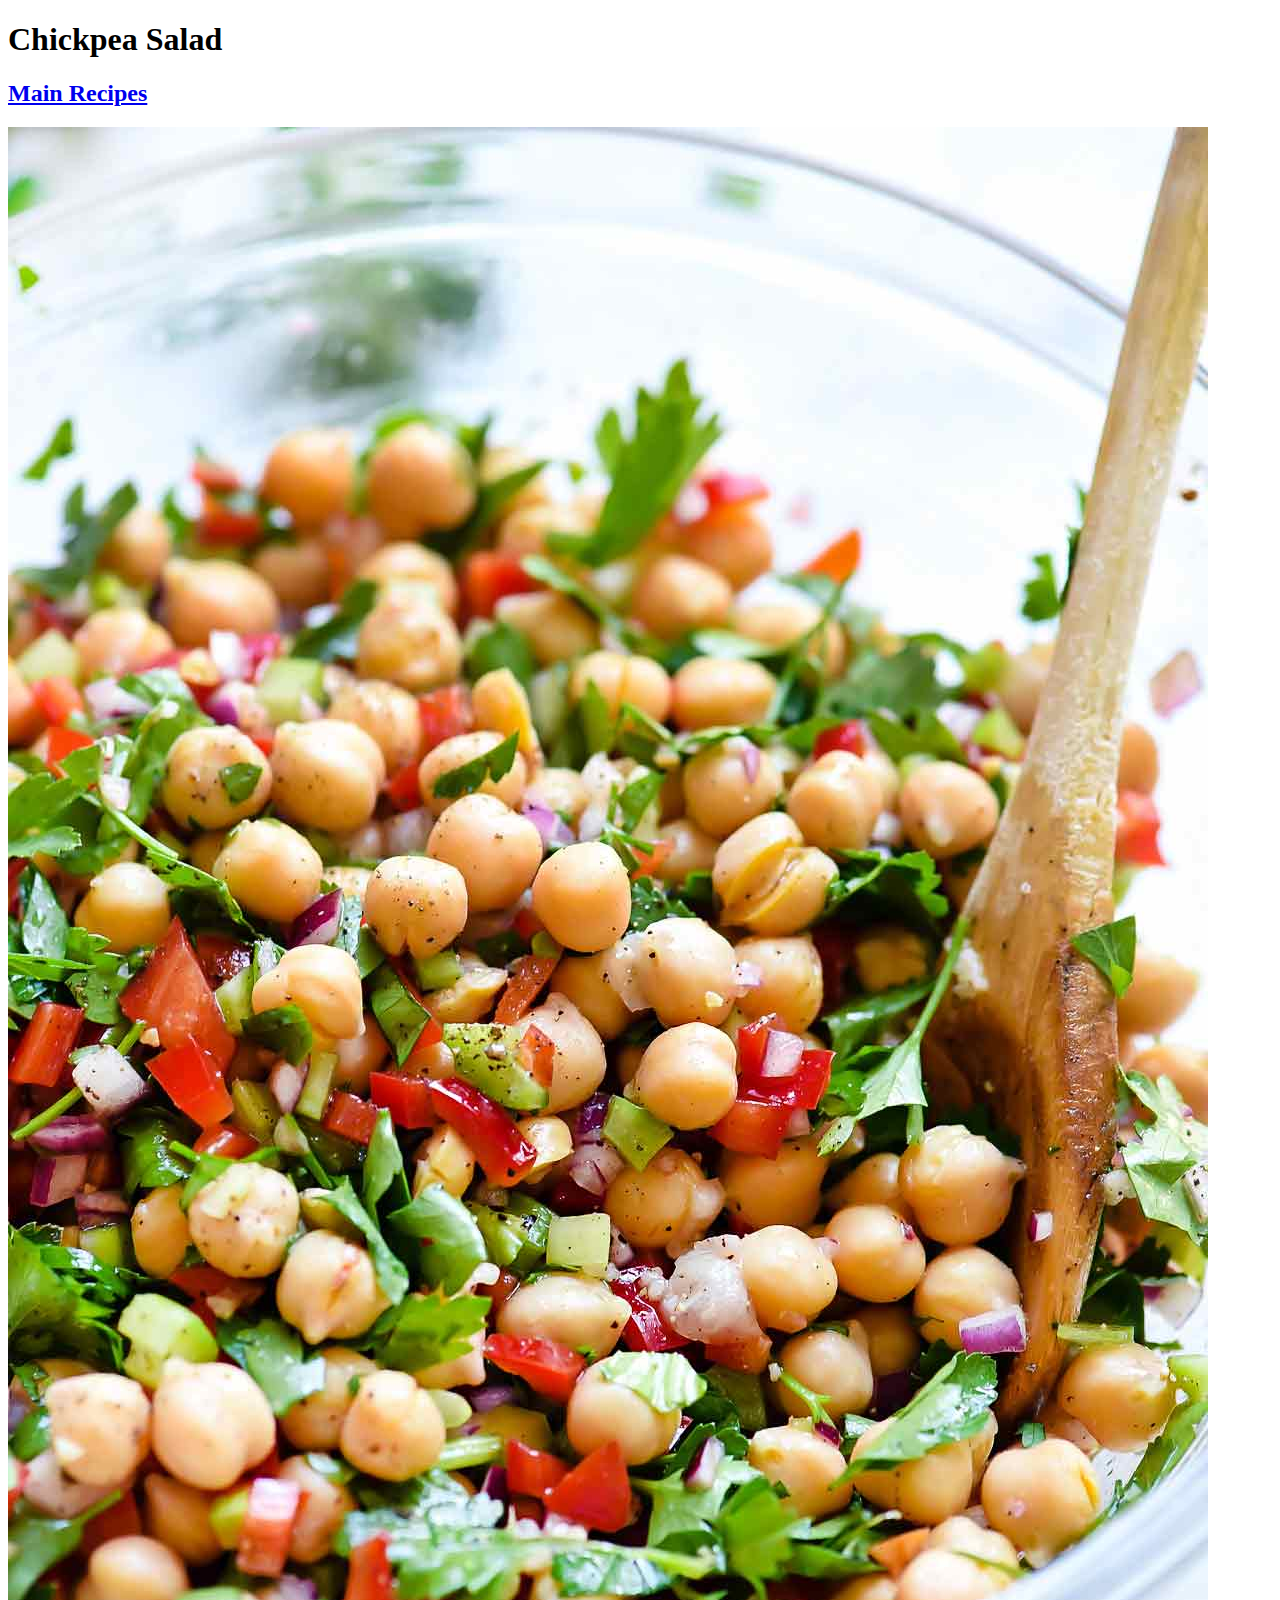
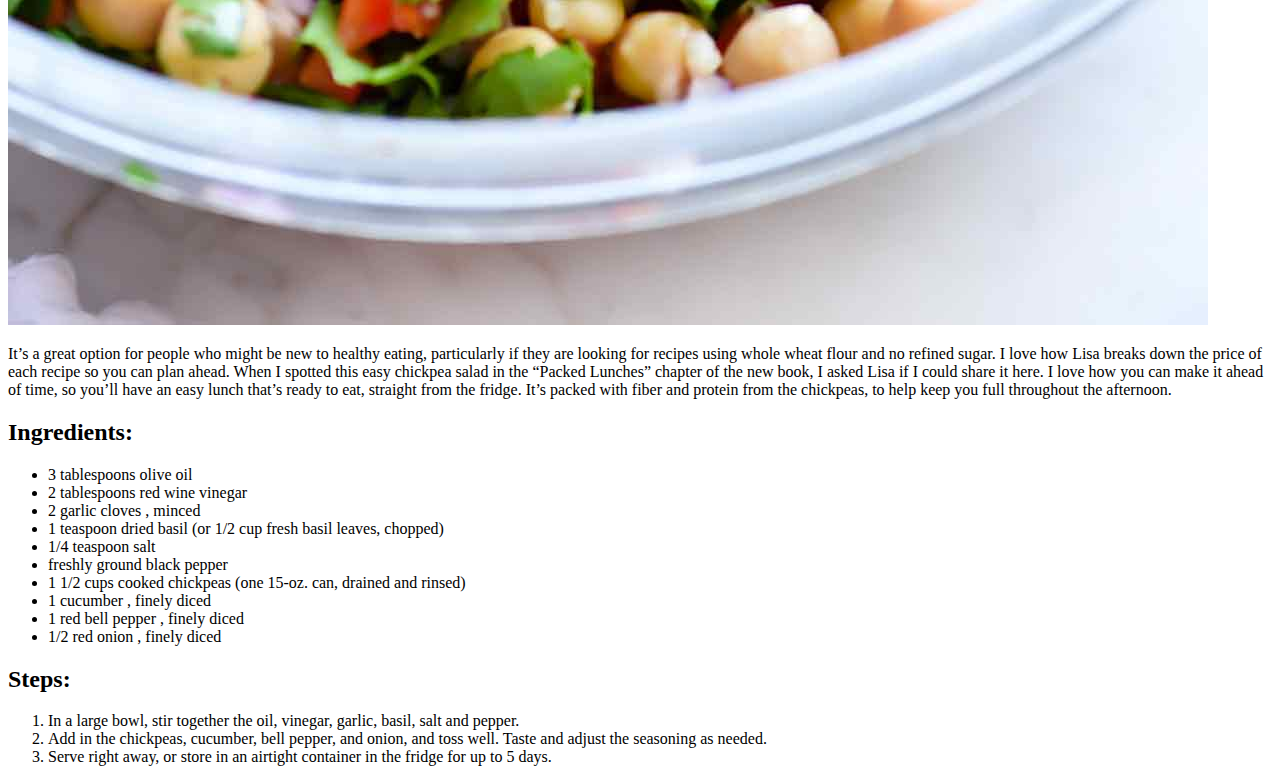
==== recipes/chickpeaSalad.html @ a560f8db "Added Bootstrap to all html files" ====
<!DOCTYPE html>
<html lang="en">
<head>
    <meta charset="UTF-8">
    <meta http-equiv="X-UA-Compatible" content="IE=edge">
    <meta name="viewport" content="width=device-width, initial-scale=1.0">

    <!-- Bootstrap CDN-->
    <link rel="stylesheet" href="https://cdn.jsdelivr.net/npm/bootstrap@5.1.3/dist/css/bootstrap.min.css" integrity="sha384-1BmE4kWBq78iYhFldvKuhfTAU6auU8tT94WrHftjDbrCEXSU1oBoqyl2QvZ6jIW3" crossorigin="anonymous">

    <title>Chickpea Salad</title>
</head>

<body>
    <h1>Chickpea Salad</h1>

    <a href="/index.html">
        <h2>Main Recipes</h2>
    </a>

    <img  src="/src/imgs/chickpea-salad.jpg">

    <p>
        It’s a great option for people who might be new to healthy eating, particularly if they are looking for recipes using whole wheat flour and no refined sugar. I love how Lisa breaks down the price of each recipe so you can plan ahead. When I spotted this easy chickpea salad in the “Packed Lunches” chapter of the new book, I asked Lisa if I could share it here. I love how you can make it ahead of time, so you’ll have an easy lunch that’s ready to eat, straight from the fridge. It’s packed with fiber and protein from the chickpeas, to help keep you full throughout the afternoon.
    </p>

    <h2>Ingredients:</h2>
    <ul>
        <li>
            3 tablespoons olive oil
        </li>
        <li>
            2 tablespoons red wine vinegar
        </li>
        <li>
            2 garlic cloves , minced
        </li>
        <li>
            1 teaspoon dried basil (or 1/2 cup fresh basil leaves, chopped)
        </li>
        <li>
            1/4 teaspoon salt
        </li>
        <li>
            freshly ground black pepper
        </li>
        <li>
            1 1/2 cups cooked chickpeas (one 15-oz. can, drained and rinsed)
        </li>
        <li>
            1 cucumber , finely diced
        </li>
        <li>
            1 red bell pepper , finely diced
        </li>
        <li>
            1/2 red onion , finely diced
        </li>
    </ul>

    <h2>Steps:</h2>

    <ol>
        <li>
            In a large bowl, stir together the oil, vinegar, garlic, basil, salt and pepper. 
        </li>
        <li>
            Add in the chickpeas, cucumber, bell pepper, and onion, and toss well. Taste and adjust the seasoning as needed. 
        </li>
        <li>
            Serve right away, or store in an airtight container in the fridge for up to 5 days. 
        </li>
    </ol>
    
</body>
</html>
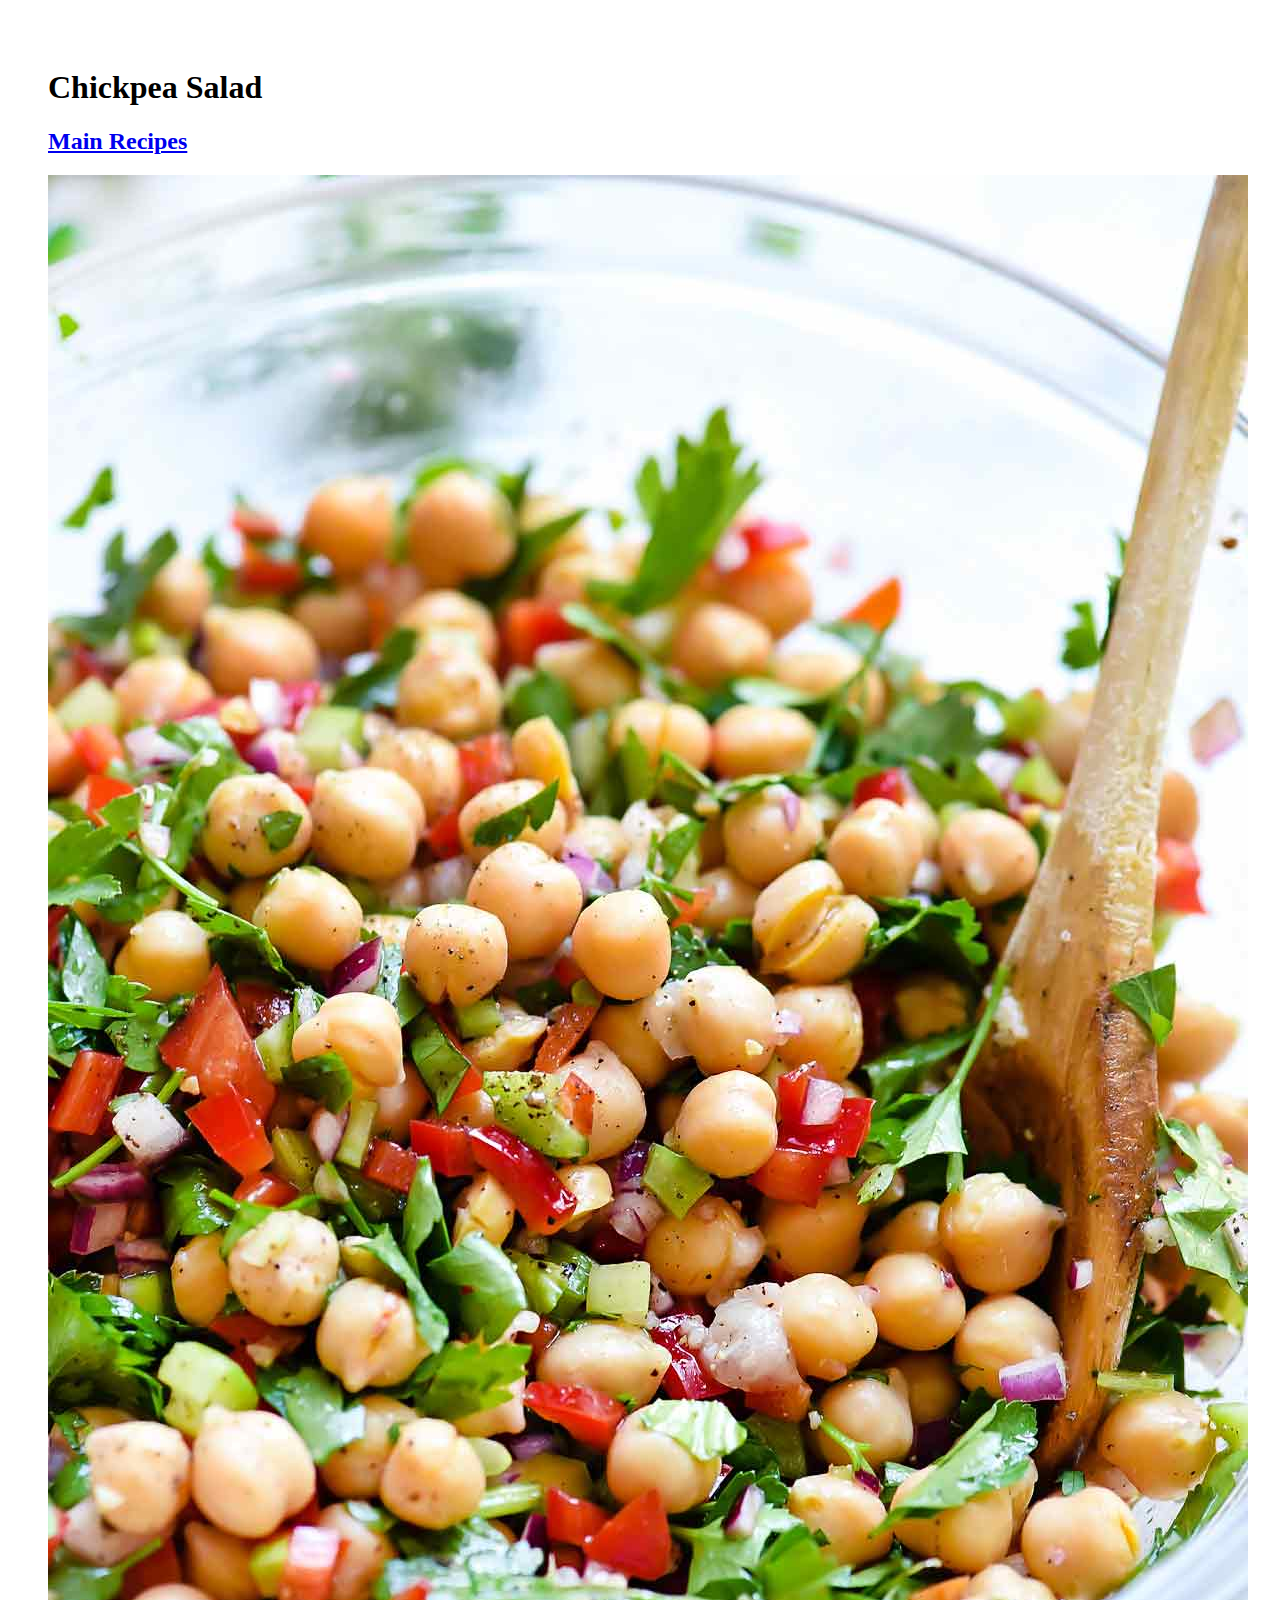
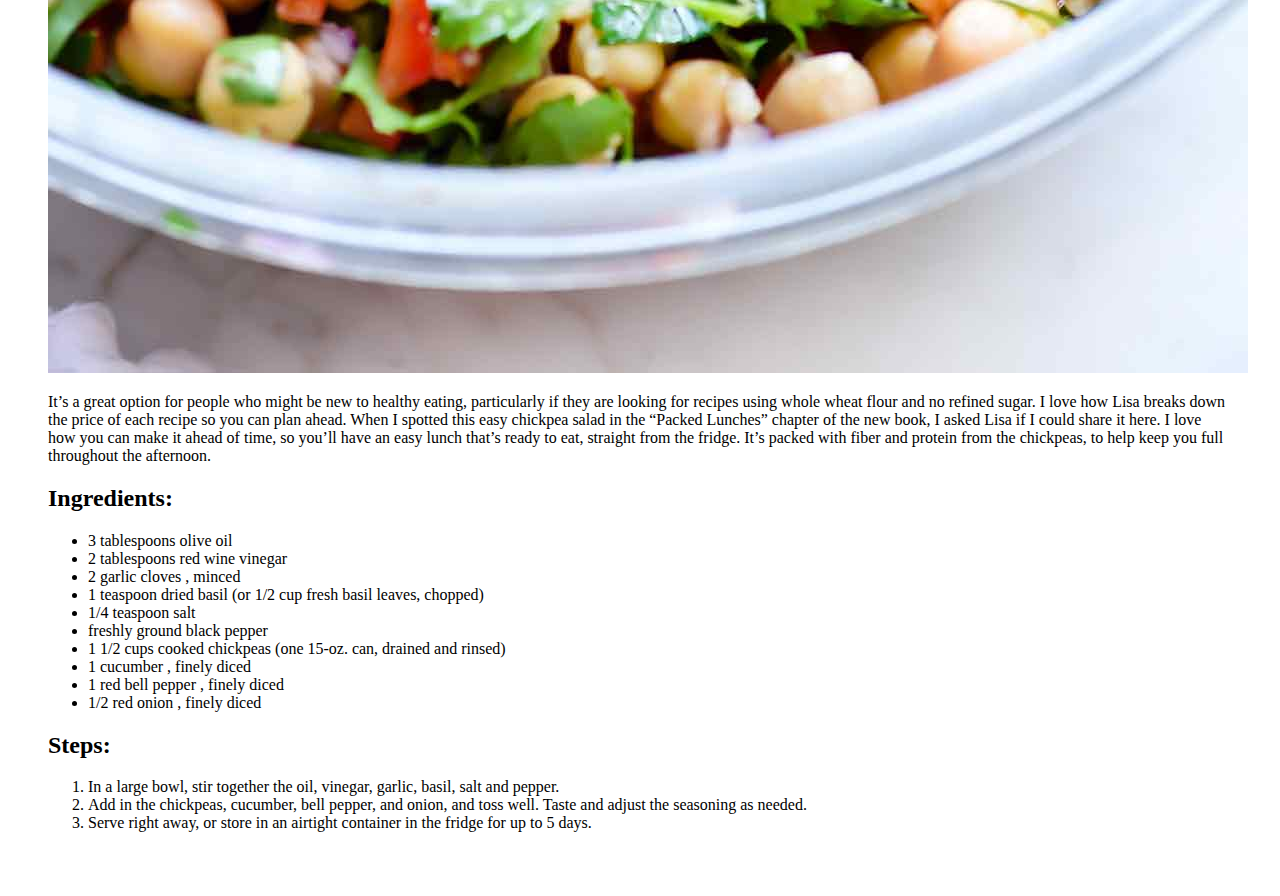
==== commit 4f0ff882: "Styling updates" ====
--- a/recipes/chickpeaSalad.html
+++ b/recipes/chickpeaSalad.html
@@ -7,6 +7,9 @@
 
     <!-- Bootstrap CDN-->
     <link rel="stylesheet" href="https://cdn.jsdelivr.net/npm/bootstrap@5.1.3/dist/css/bootstrap.min.css" integrity="sha384-1BmE4kWBq78iYhFldvKuhfTAU6auU8tT94WrHftjDbrCEXSU1oBoqyl2QvZ6jIW3" crossorigin="anonymous">
+
+    <!--Stylesheet-->
+    <link rel="stylesheet" href="/src/css/style.css">
 
     <title>Chickpea Salad</title>
 </head>
--- a/src/css/style.css
+++ b/src/css/style.css
@@ -0,0 +1,9 @@
+/* Stylesheet */
+
+html {
+    scroll-behavior: smooth;
+}
+
+body {
+    padding: 40px;
+}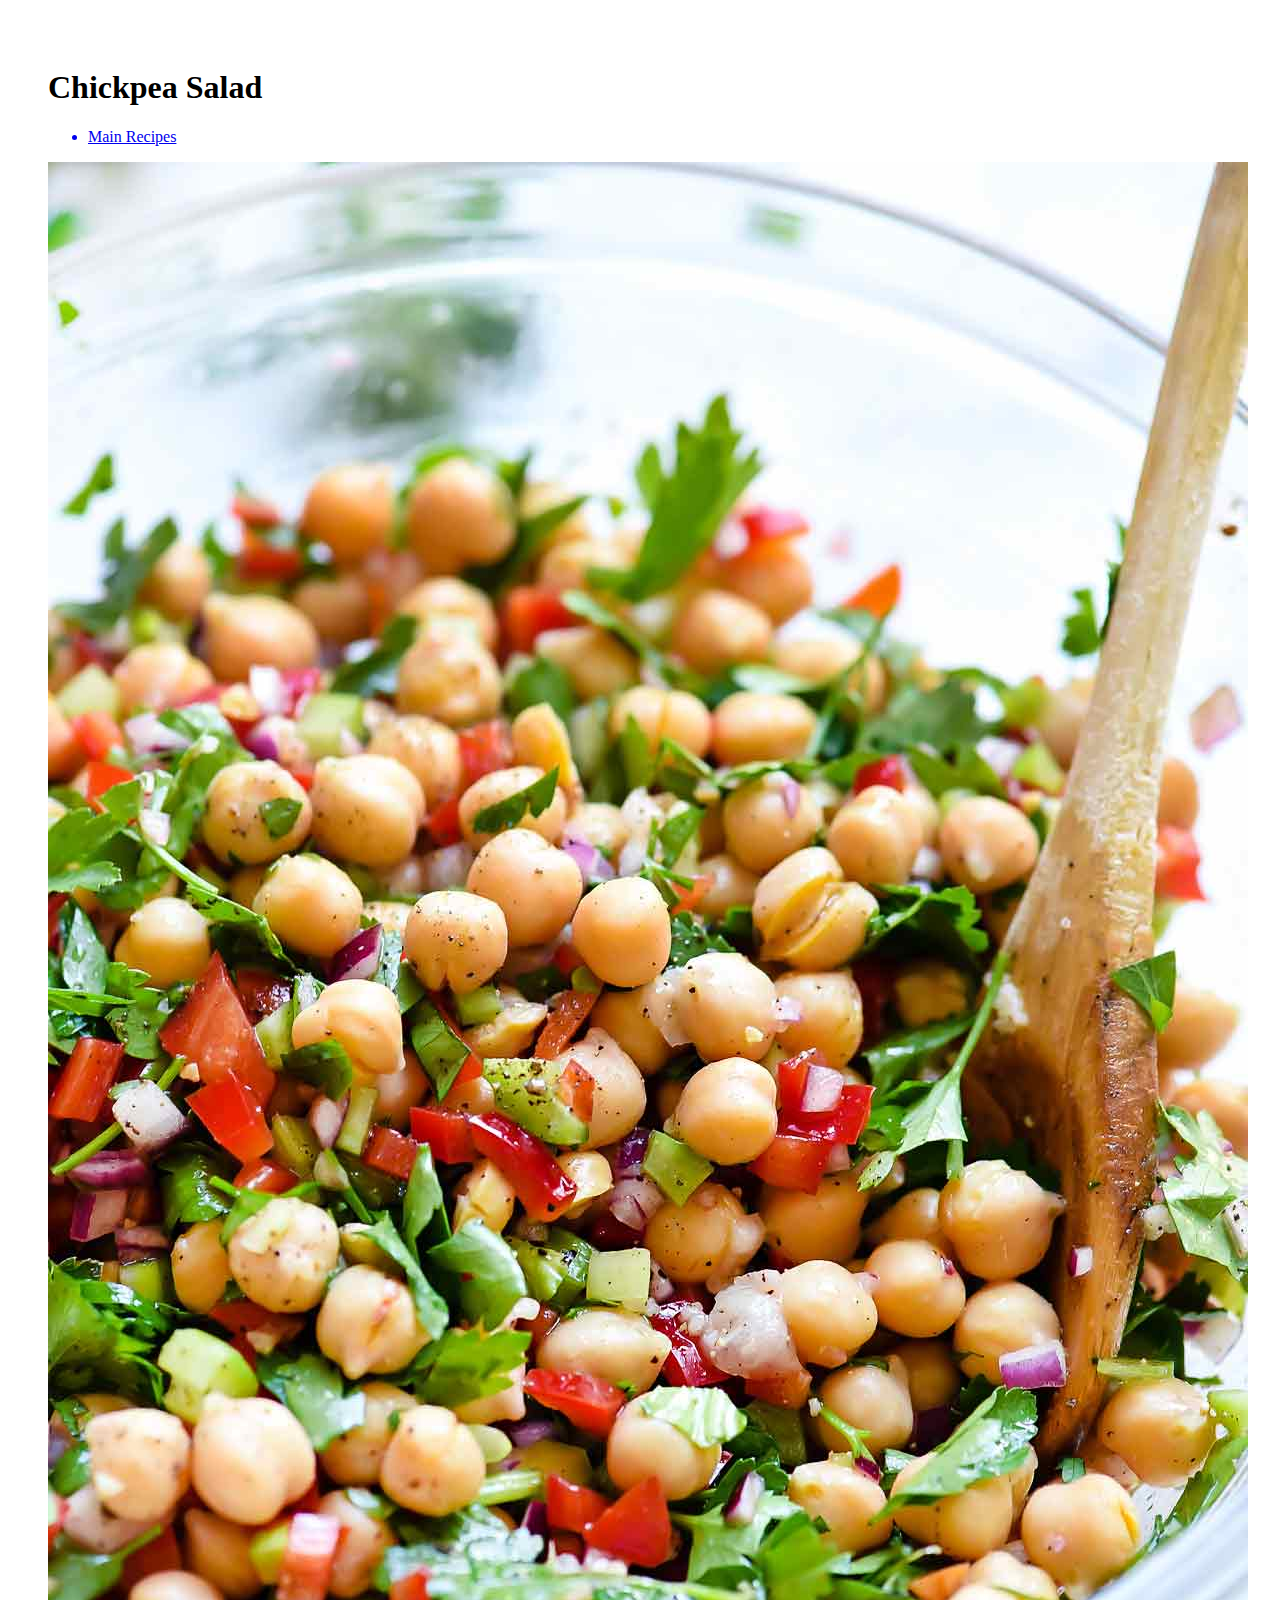
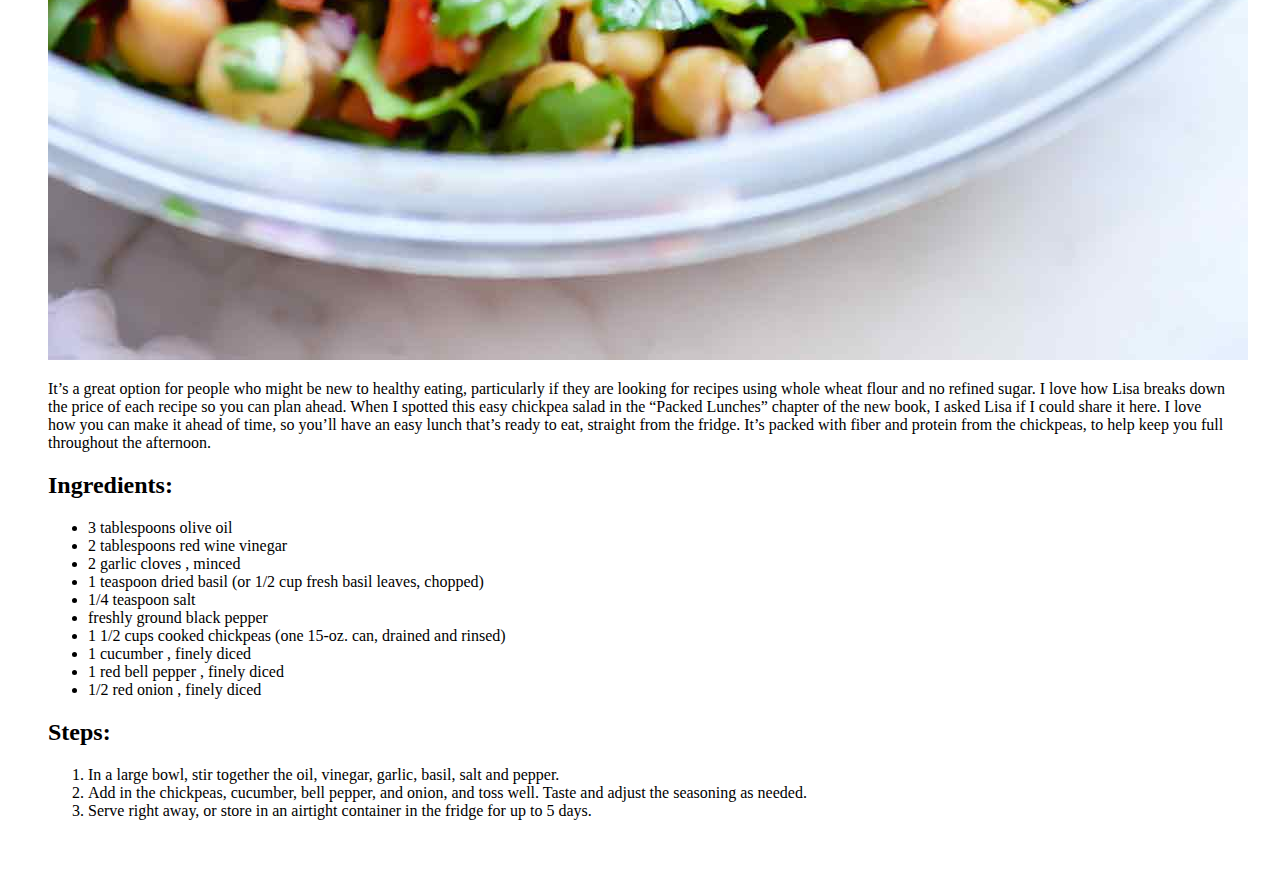
==== commit a4f12b7c: "Updated link formatting" ====
--- a/recipes/chickpeaSalad.html
+++ b/recipes/chickpeaSalad.html
@@ -4,6 +4,9 @@
     <meta charset="UTF-8">
     <meta http-equiv="X-UA-Compatible" content="IE=edge">
     <meta name="viewport" content="width=device-width, initial-scale=1.0">
+
+    <!-- Favicon -->
+    <link rel="icon" type="image/x-icon" href="/src/imgs/Vegan-PNG-Image.png">
 
     <!-- Bootstrap CDN-->
     <link rel="stylesheet" href="https://cdn.jsdelivr.net/npm/bootstrap@5.1.3/dist/css/bootstrap.min.css" integrity="sha384-1BmE4kWBq78iYhFldvKuhfTAU6auU8tT94WrHftjDbrCEXSU1oBoqyl2QvZ6jIW3" crossorigin="anonymous">
@@ -17,9 +20,9 @@
 <body>
     <h1>Chickpea Salad</h1>
 
-    <a href="/index.html">
-        <h2>Main Recipes</h2>
-    </a>
+    <ul>
+        <a href="/index.html"><li>Main Recipes</li></a>
+    </ul>
 
     <img  src="/src/imgs/chickpea-salad.jpg">
 
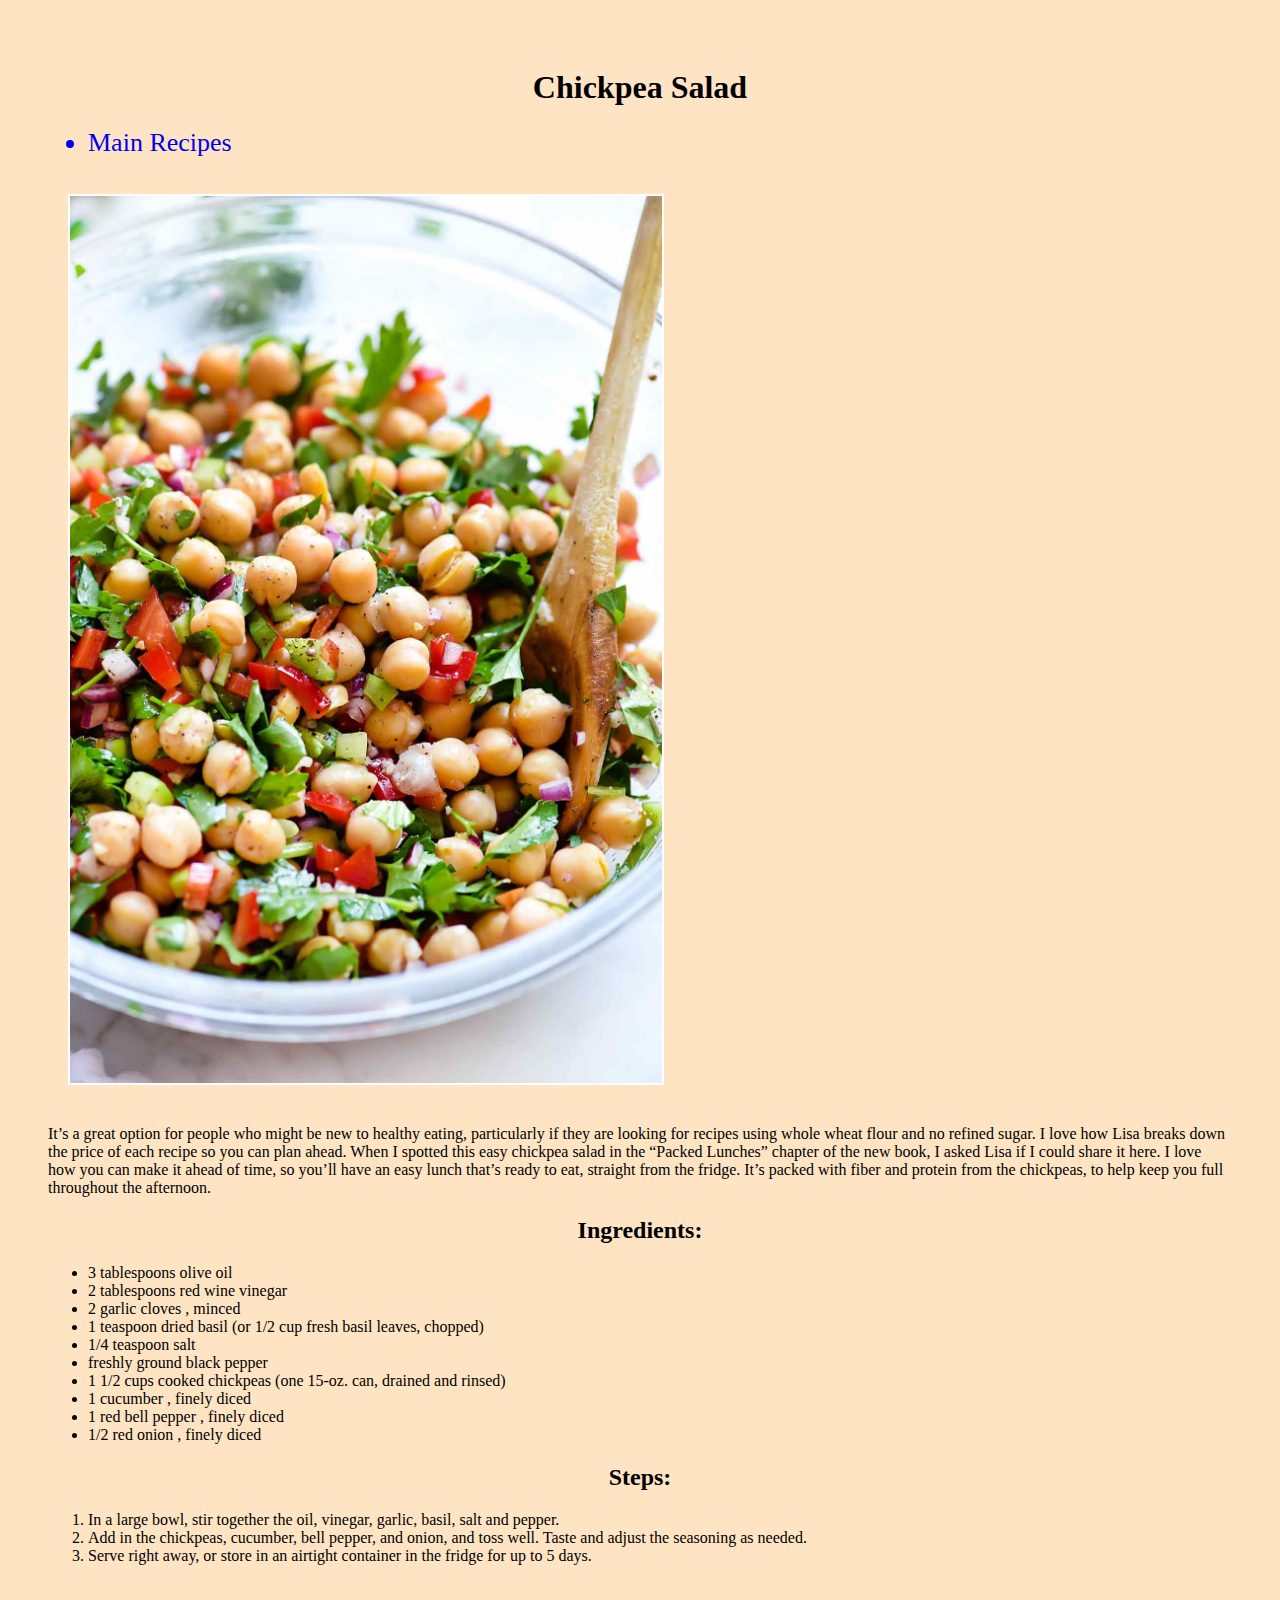
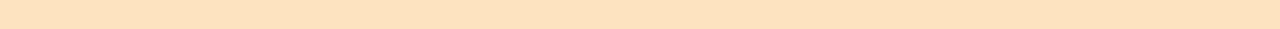
==== commit d6416b41: "Updates to style sheet" ====
--- a/recipes/chickpeaSalad.html
+++ b/recipes/chickpeaSalad.html
@@ -24,7 +24,7 @@
         <a href="/index.html"><li>Main Recipes</li></a>
     </ul>
 
-    <img  src="/src/imgs/chickpea-salad.jpg">
+    <img class="recipe-img" src="/src/imgs/chickpea-salad.jpg">
 
     <p>
         It’s a great option for people who might be new to healthy eating, particularly if they are looking for recipes using whole wheat flour and no refined sugar. I love how Lisa breaks down the price of each recipe so you can plan ahead. When I spotted this easy chickpea salad in the “Packed Lunches” chapter of the new book, I asked Lisa if I could share it here. I love how you can make it ahead of time, so you’ll have an easy lunch that’s ready to eat, straight from the fridge. It’s packed with fiber and protein from the chickpeas, to help keep you full throughout the afternoon.
--- a/src/css/style.css
+++ b/src/css/style.css
@@ -1,4 +1,5 @@
 /* Stylesheet */
+
 
 html {
     scroll-behavior: smooth;
@@ -6,4 +7,27 @@
 
 body {
     padding: 40px;
+    background-color: bisque;
+}
+
+a{
+    text-decoration: none;
+    font-size: 26px;
+}
+
+.recipe-intro {
+    font-size: 22px;
+    font-family: 'Gill Sans', 'Gill Sans MT', Calibri, 'Trebuchet MS', sans-serif;
+    color:rgb(121, 119, 119);
+    margin: 20px;
+}
+
+.recipe-img{
+    max-width: 50%;
+    margin: 20px;
+    border: 2px solid white;
+}
+
+h1,h2,h3,h4,h5,h6{
+    text-align: center;
 }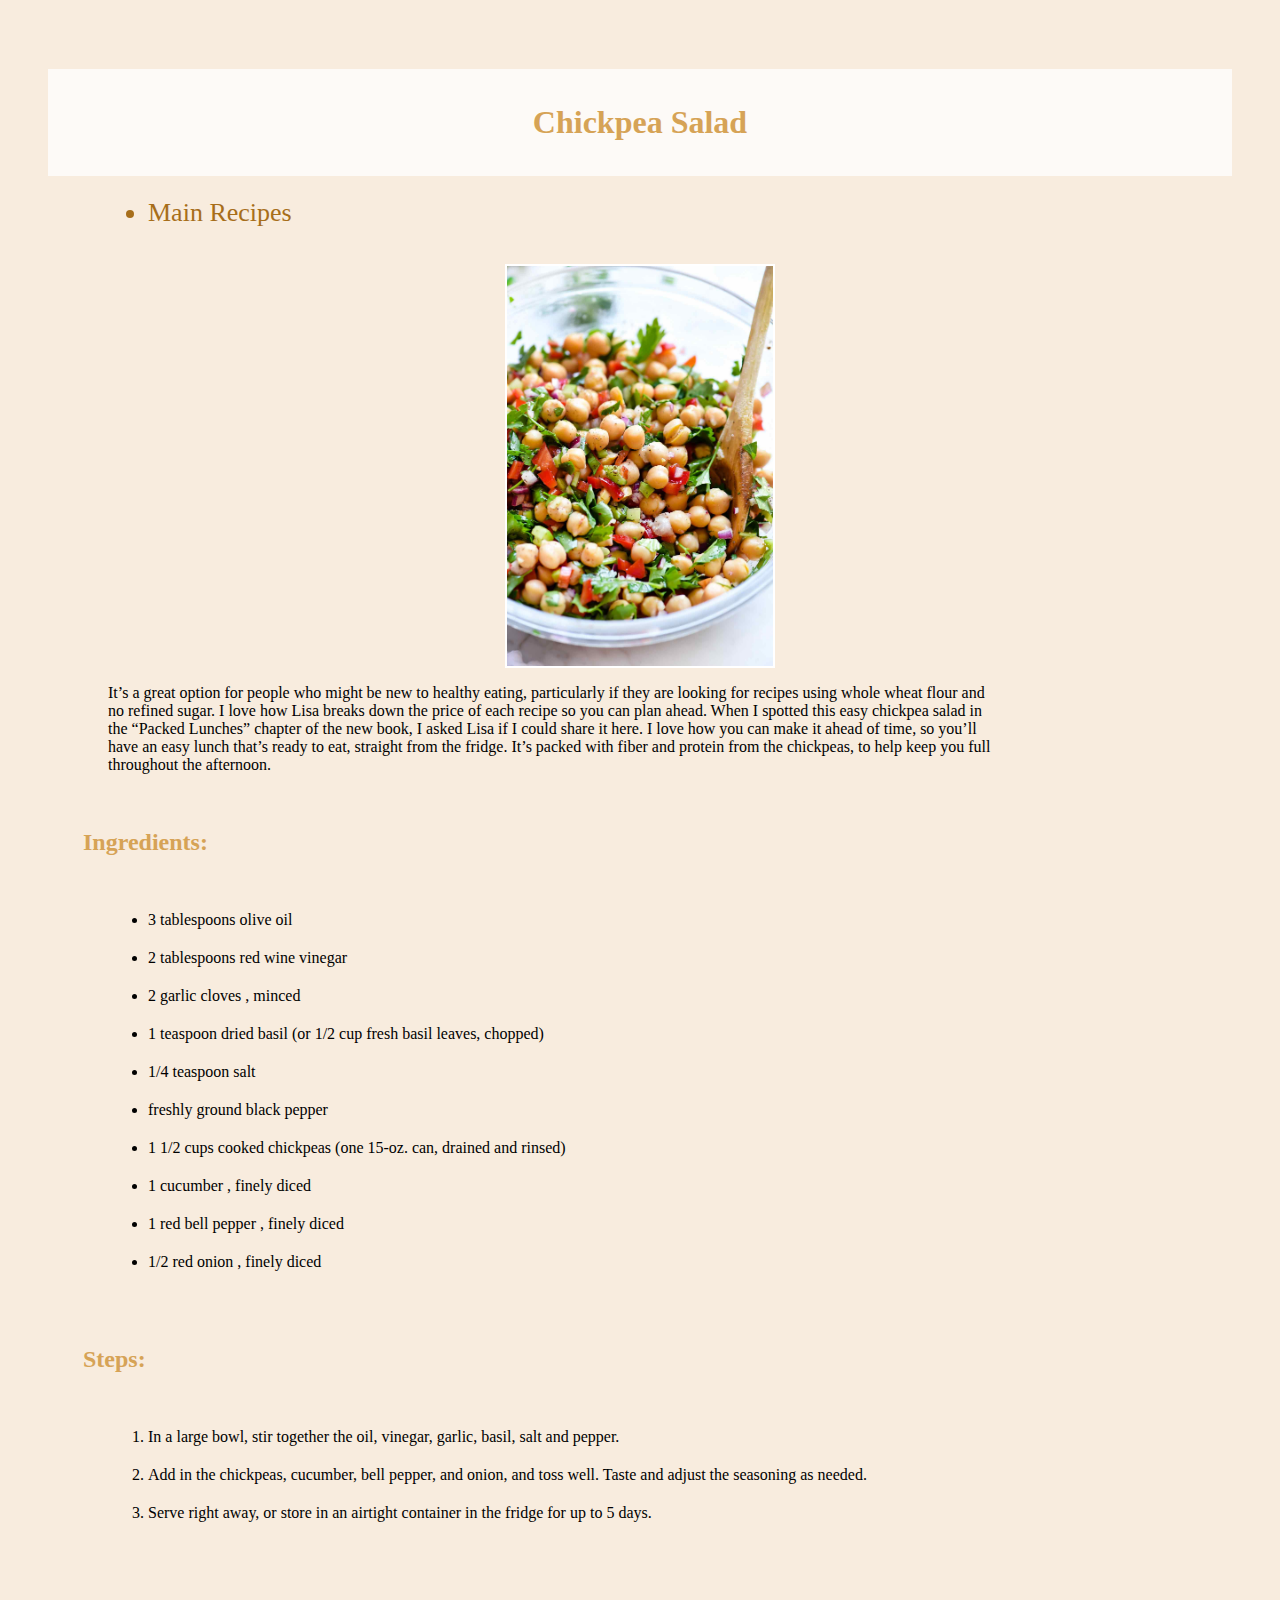
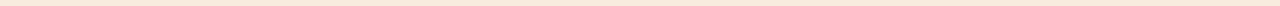
==== commit b770ab06: "Added sections for recipe pages" ====
--- a/recipes/chickpeaSalad.html
+++ b/recipes/chickpeaSalad.html
@@ -30,6 +30,7 @@
         It’s a great option for people who might be new to healthy eating, particularly if they are looking for recipes using whole wheat flour and no refined sugar. I love how Lisa breaks down the price of each recipe so you can plan ahead. When I spotted this easy chickpea salad in the “Packed Lunches” chapter of the new book, I asked Lisa if I could share it here. I love how you can make it ahead of time, so you’ll have an easy lunch that’s ready to eat, straight from the fridge. It’s packed with fiber and protein from the chickpeas, to help keep you full throughout the afternoon.
     </p>
 
+<section id="salad-ingredient">
     <h2>Ingredients:</h2>
     <ul>
         <li>
@@ -63,7 +64,9 @@
             1/2 red onion , finely diced
         </li>
     </ul>
+</section>
 
+<section id="salad-cook">
     <h2>Steps:</h2>
 
     <ol>
@@ -77,6 +80,7 @@
             Serve right away, or store in an airtight container in the fridge for up to 5 days. 
         </li>
     </ol>
+</section>
     
 </body>
 </html>--- a/src/css/style.css
+++ b/src/css/style.css
@@ -7,27 +7,75 @@
 
 body {
     padding: 40px;
-    background-color: bisque;
+    background-color: rgb(248, 236, 222);
 }
 
 a{
     text-decoration: none;
     font-size: 26px;
+    color:rgb(167, 110, 26);
+}
+a:hover{
+    color:rgb(97, 35, 11);
 }
 
 .recipe-intro {
     font-size: 22px;
     font-family: 'Gill Sans', 'Gill Sans MT', Calibri, 'Trebuchet MS', sans-serif;
-    color:rgb(121, 119, 119);
+    color:rgb(173, 136, 100);
     margin: 20px;
 }
 
 .recipe-img{
     max-width: 50%;
-    margin: 20px;
+    max-height: 400px;
     border: 2px solid white;
+    display: block;
+    margin-left: auto;
+    margin-right: auto;
+}
+
+.intro-block{
+    margin: auto;
+    width: 60%;
+}
+
+.list-img{
+    max-width: 100px;
+    max-height: 100px;
+    min-width: 100px;
+    min-height: 100px;
+    border: 2px solid white;
+    margin-right: 15px;
+}
+
+.menu-list{
+    list-style: none;
+}
+
+h1{
+    text-align: center;
+    background-color: rgba(255, 255, 255, 0.747);
 }
 
 h1,h2,h3,h4,h5,h6{
-    text-align: center;
+    color:rgb(214, 163, 86);
+    padding: 35px;
+}
+
+h3{
+    background-color: rgba(255, 255, 255, 0.747);
+    padding: 20px;
+
+}
+
+p{
+    width: 75%;
+    padding-left: 60px;
+}
+
+li{
+    padding-bottom:20px;
+    margin-left: 60px;
+    width: 75%;
 }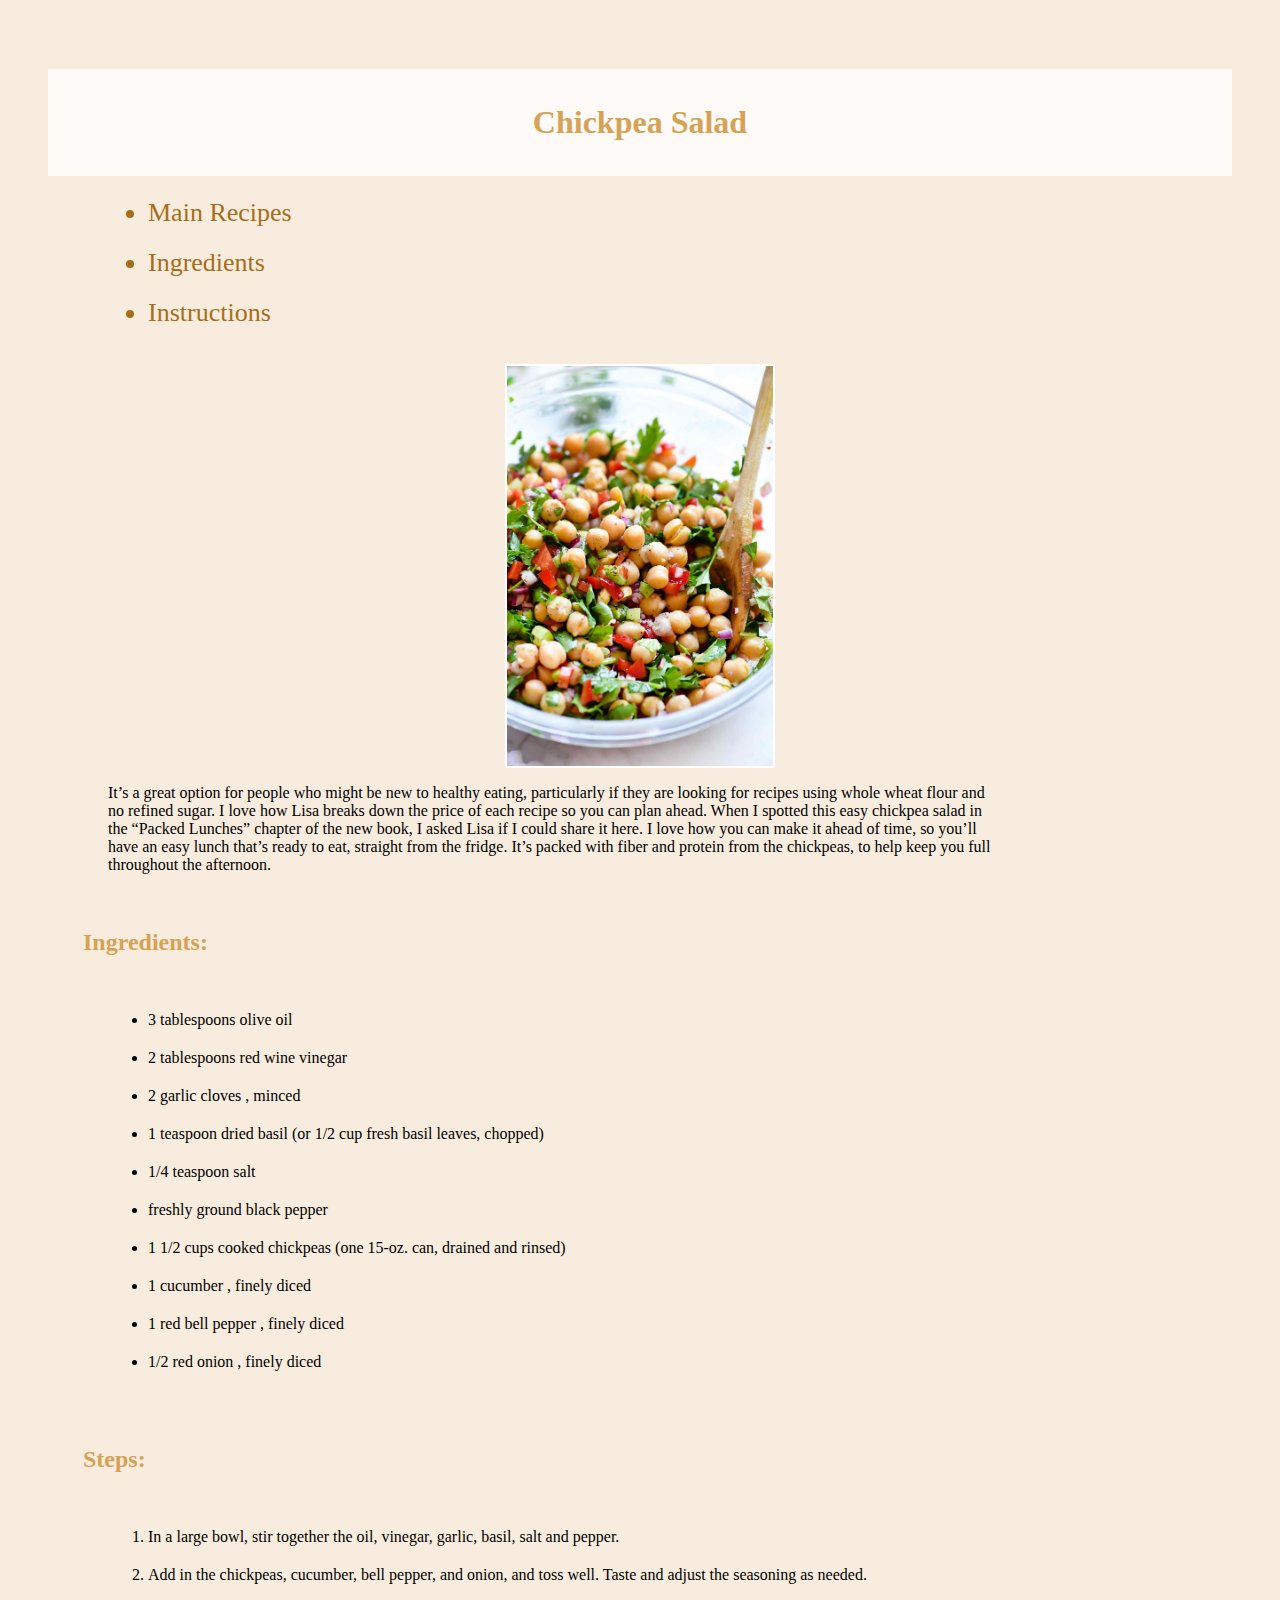
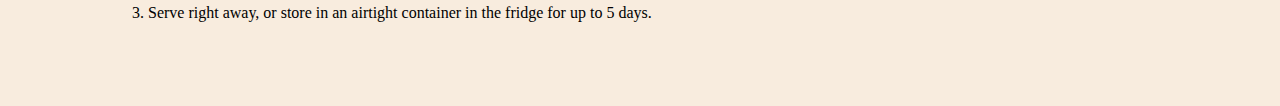
==== commit fc0e22ce: "Added links for recipe scrolling" ====
--- a/recipes/chickpeaSalad.html
+++ b/recipes/chickpeaSalad.html
@@ -22,6 +22,8 @@
 
     <ul>
         <a href="/index.html"><li>Main Recipes</li></a>
+        <a href="#salad-ingredient"><li>Ingredients</li></a>
+        <a href="#salad-cook"><li>Instructions</li></a>
     </ul>
 
     <img class="recipe-img" src="/src/imgs/chickpea-salad.jpg">
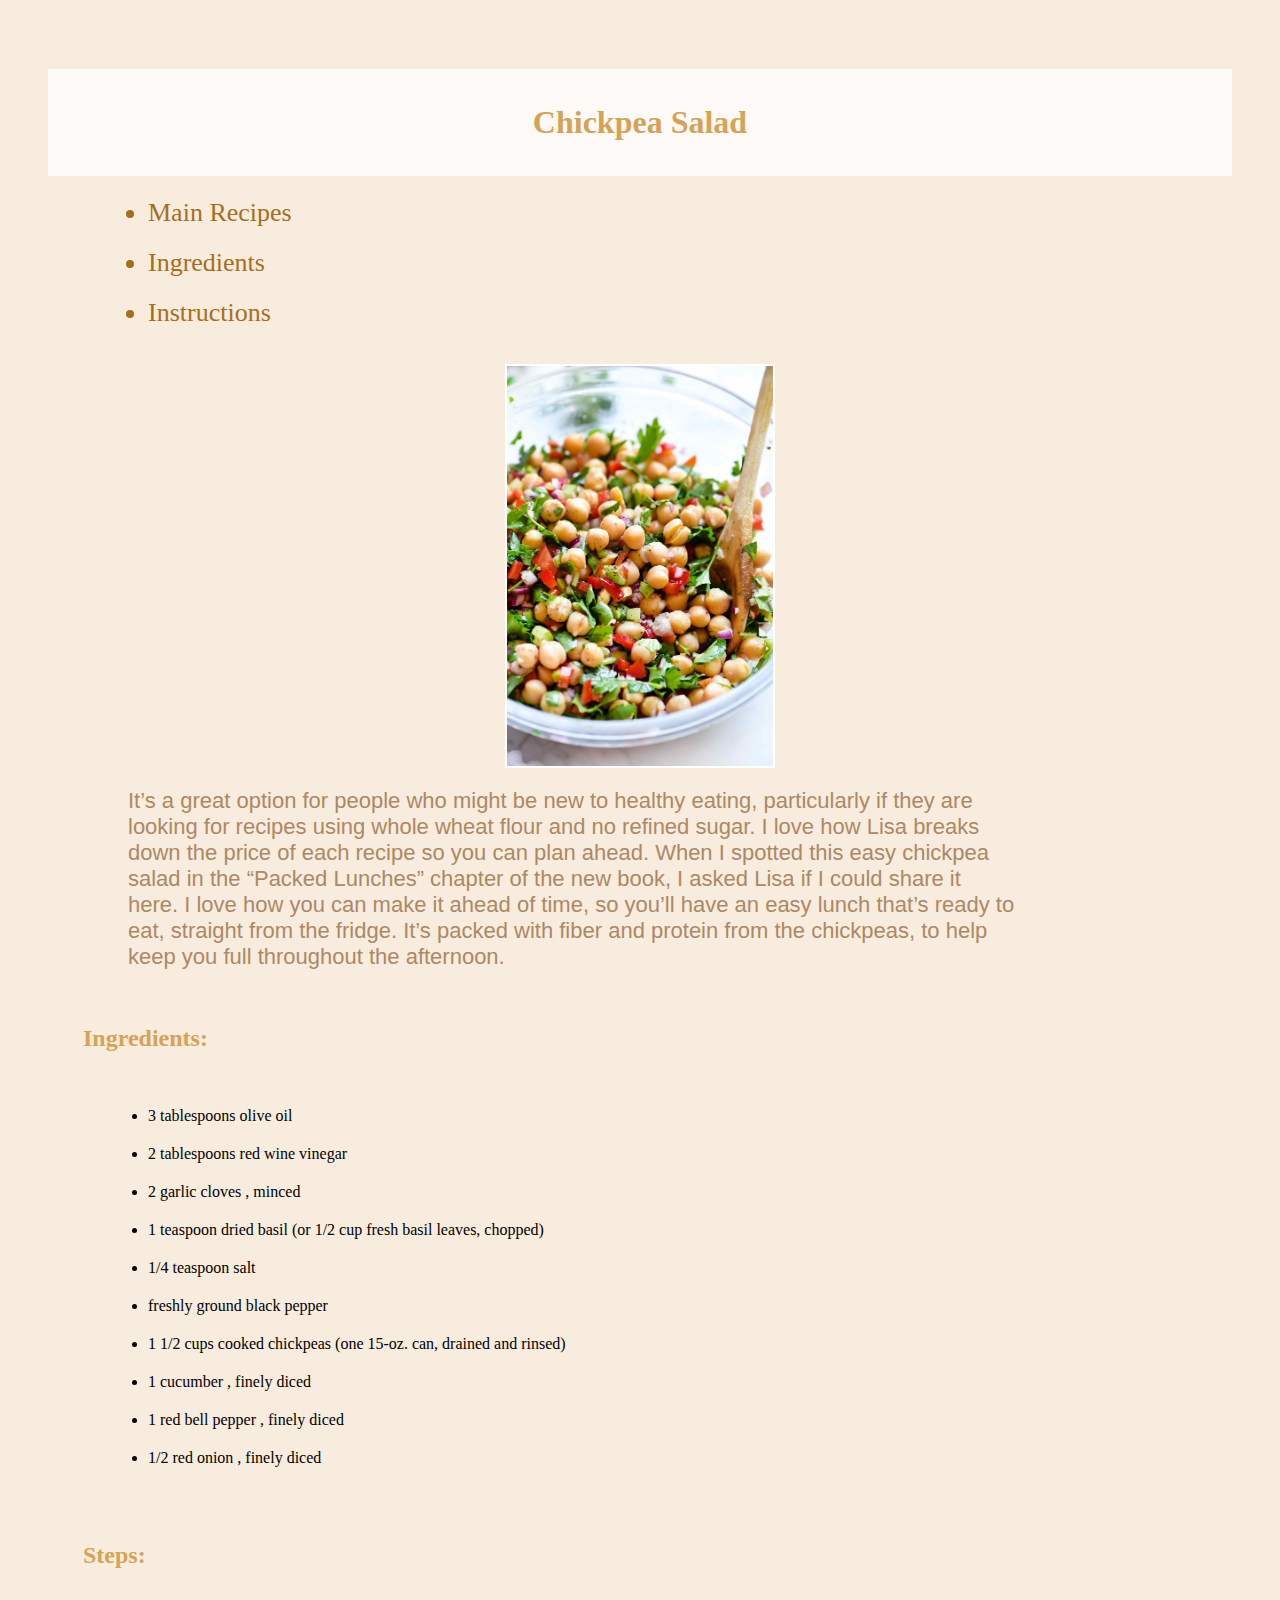
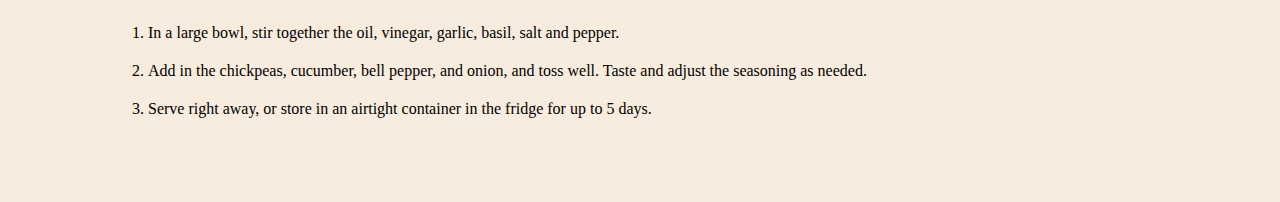
==== commit 2c959a5e: "Linked intro classes to HTML p tags" ====
--- a/recipes/chickpeaSalad.html
+++ b/recipes/chickpeaSalad.html
@@ -28,7 +28,7 @@
 
     <img class="recipe-img" src="/src/imgs/chickpea-salad.jpg">
 
-    <p>
+    <p class="recipe-intro">
         It’s a great option for people who might be new to healthy eating, particularly if they are looking for recipes using whole wheat flour and no refined sugar. I love how Lisa breaks down the price of each recipe so you can plan ahead. When I spotted this easy chickpea salad in the “Packed Lunches” chapter of the new book, I asked Lisa if I could share it here. I love how you can make it ahead of time, so you’ll have an easy lunch that’s ready to eat, straight from the fridge. It’s packed with fiber and protein from the chickpeas, to help keep you full throughout the afternoon.
     </p>
 
